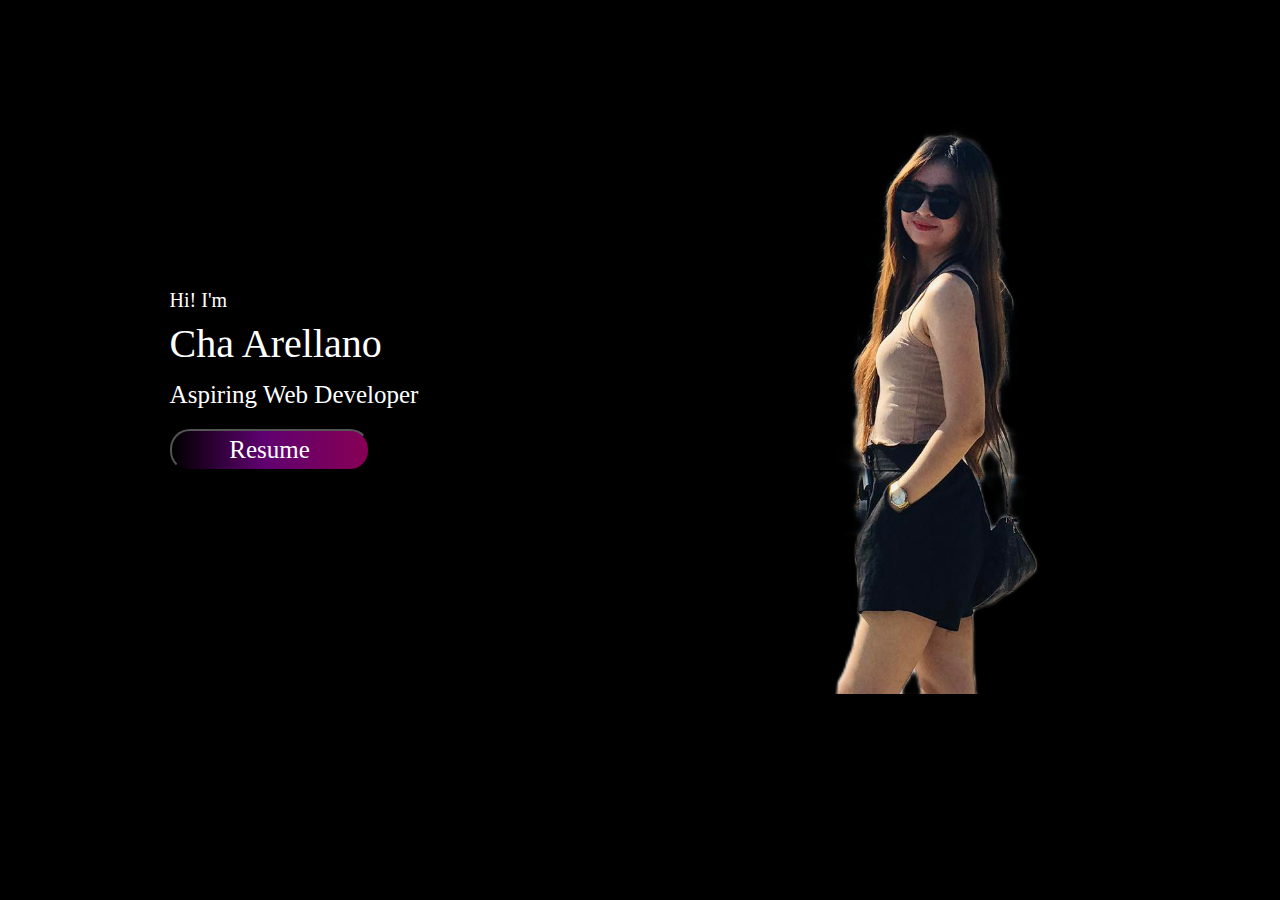
==== index.html @ 51133a8f "added content" ====
<!DOCTYPE html>
<html lang="en">
<head>
    <meta charset="UTF-8">
    <meta http-equiv="X-UA-Compatible" content="IE=edge">
    <meta name="viewport" content="width=device-width, initial-scale=1.0">
    <link href="https://cdn.jsdelivr.net/npm/bootstrap@5.2.3/dist/css/bootstrap.min.css" rel="stylesheet">
  <script src="https://cdn.jsdelivr.net/npm/bootstrap@5.2.3/dist/js/bootstrap.bundle.min.js"></script>
    <title>My Portfolio</title>
    <link rel="stylesheet" href="index.css">
</head>
<body>
    <div class="big-container">
        <div class="row">
            <div class="col-lg-6 header">
                <h5>Hi! I'm</h5>
                <h1>Cha Arellano</h1>
                <p>Aspiring Web Developer</p>
                <button>Resume</button>
            </div>
            <div class="col-lg-6 header2">
                <img src="assets/bg1.png" alt="">
            </div>
        </div>
    </div>
</body>
</html>
---- index.css ----
* {
    margin: 0;
    padding: 0;
    font-family: Georgia, 'Times New Roman', Times, serif;
    box-sizing: border-box;
}

body {
    background: rgb(0, 0, 0);
}
.big-container {
    margin-left: 5%;
    margin-right: 5%;
    margin-top: 5%;
    color: white;
}

.header {
    display: flex;
    flex-direction: column;
    justify-content: center;
    padding-left: 10%;
    font-size: 25px;
}

.header button {
    width: 200px;
    border-radius: 20px;
    color: white;
    background: linear-gradient(90deg, rgba(0,0,0,1) 0%, rgba(96,1,113,1) 47%, rgba(134,0,84,1) 100%);
}

.header2 img {
    width: 100%;
    height: 70vh;
}
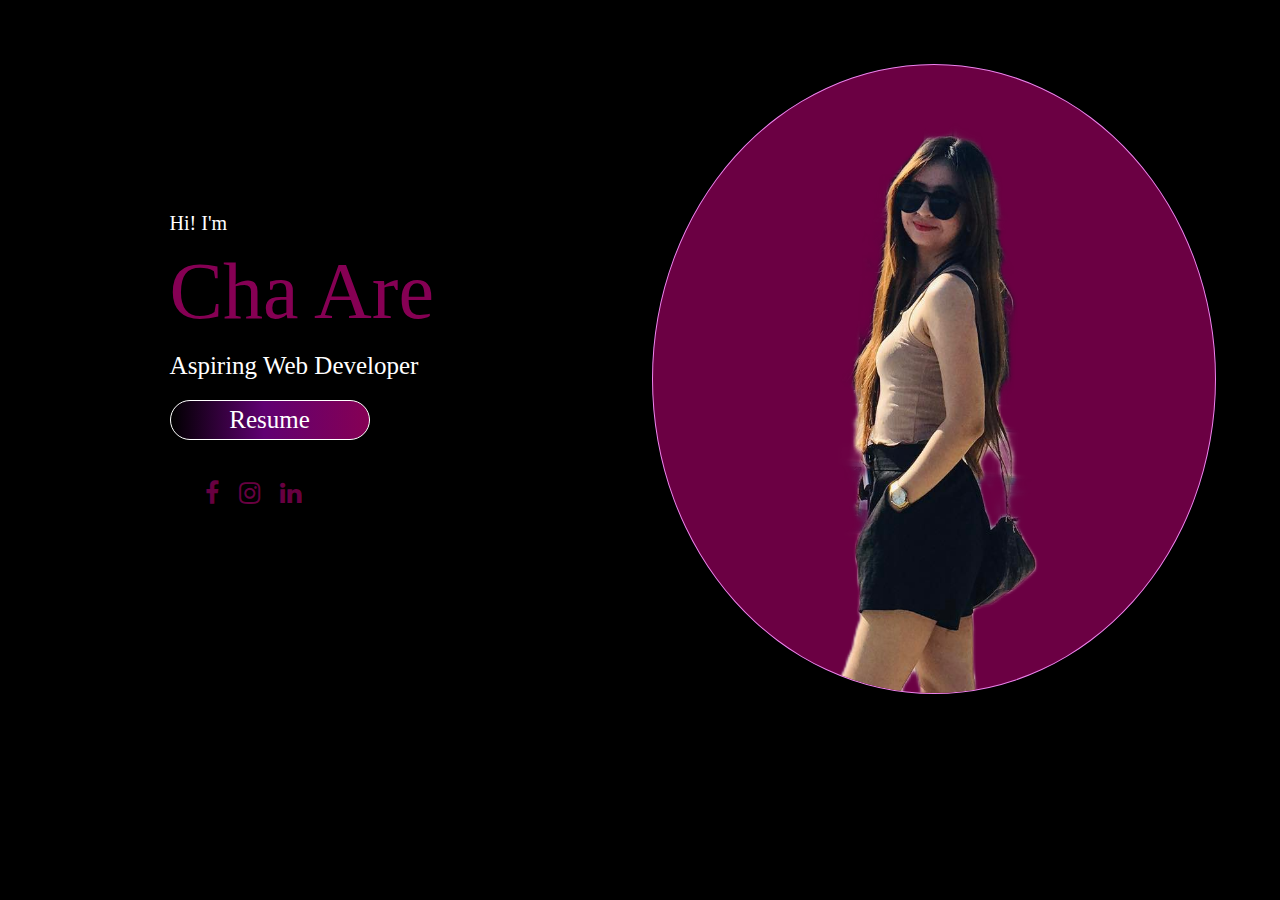
==== commit eb64f900: "added animation" ====
--- a/index.html
+++ b/index.html
@@ -5,7 +5,9 @@
     <meta http-equiv="X-UA-Compatible" content="IE=edge">
     <meta name="viewport" content="width=device-width, initial-scale=1.0">
     <link href="https://cdn.jsdelivr.net/npm/bootstrap@5.2.3/dist/css/bootstrap.min.css" rel="stylesheet">
+    <link rel="stylesheet" href="https://cdnjs.cloudflare.com/ajax/libs/font-awesome/4.7.0/css/font-awesome.min.css">
   <script src="https://cdn.jsdelivr.net/npm/bootstrap@5.2.3/dist/js/bootstrap.bundle.min.js"></script>
+  
     <title>My Portfolio</title>
     <link rel="stylesheet" href="index.css">
 </head>
@@ -14,14 +16,32 @@
         <div class="row">
             <div class="col-lg-6 header">
                 <h5>Hi! I'm</h5>
-                <h1>Cha Arellano</h1>
+                <h1 id="text"></h1>
                 <p>Aspiring Web Developer</p>
                 <button>Resume</button>
+                <div class="icons">
+                    <a href="http://"><i class="fa fa-facebook" aria-hidden="true"></i></a>
+                    <a href="http://"><i class="fa fa-instagram" aria-hidden="true"></i></a>
+                    <a href="http://"><i class="fa fa-linkedin" aria-hidden="true"></i></a>
+                </div>
             </div>
             <div class="col-lg-6 header2">
                 <img src="assets/bg1.png" alt="">
             </div>
         </div>
     </div>
+
+    <script type="text/javascript">
+                var i = 0, text;
+                text = "Cha Arellano"
+
+                function typing() {
+            if (i < text.length) {
+                document.getElementById("text").innerHTML += text.charAt(i); i++;
+            setTimeout(typing, 100); 
+            }
+        }
+        typing();
+    </script>
 </body>
 </html>--- a/index.css
+++ b/index.css
@@ -23,14 +23,43 @@
     font-size: 25px;
 }
 
+#text {
+    font-size: 80px;
+    color: rgba(134,0,84,1);
+}
+
 .header button {
     width: 200px;
+    border: 1px solid white;
     border-radius: 20px;
     color: white;
     background: linear-gradient(90deg, rgba(0,0,0,1) 0%, rgba(96,1,113,1) 47%, rgba(134,0,84,1) 100%);
 }
 
+.header button:hover {
+    background: transparent;
+    border: 1px solid white;
+    box-shadow: 3px 3px 8px 3px rgba(134,0,84,0.8);
+}
+
+.icons {
+    display: flex;
+    margin: 25px;    
+}
+
+.icons a {
+    padding: 10px;
+    color: rgba(134,0,84,0.8);
+} 
+
+.icons a:hover {
+    color:white;
+}
+
 .header2 img {
     width: 100%;
     height: 70vh;
+    border: 1px solid violet;
+    border-radius: 50%;
+    background: rgba(134,0,84,0.8);
 }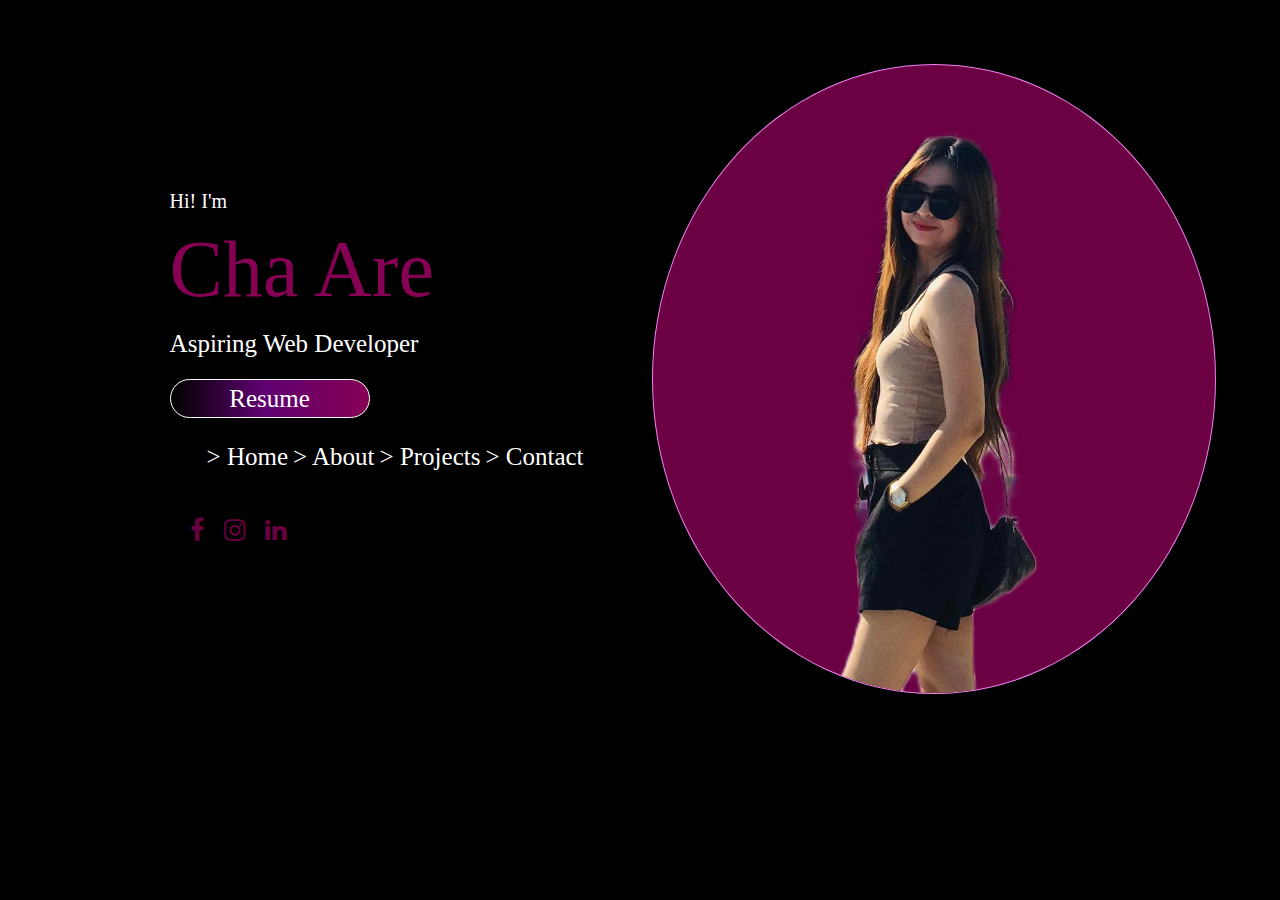
==== commit ffc482e3: "animations" ====
--- a/index.html
+++ b/index.html
@@ -19,6 +19,14 @@
                 <h1 id="text"></h1>
                 <p>Aspiring Web Developer</p>
                 <button>Resume</button>
+                <div class="nav">
+                    <ul>
+                        <li><a href="http://">> Home</a></li>
+                        <li><a href="http://">> About</a></li>
+                        <li><a href="http://">> Projects</a></li>
+                        <li><a href="http://">> Contact</a></li>
+                    </ul>
+                </div>
                 <div class="icons">
                     <a href="http://"><i class="fa fa-facebook" aria-hidden="true"></i></a>
                     <a href="http://"><i class="fa fa-instagram" aria-hidden="true"></i></a>
--- a/index.css
+++ b/index.css
@@ -34,6 +34,7 @@
     border-radius: 20px;
     color: white;
     background: linear-gradient(90deg, rgba(0,0,0,1) 0%, rgba(96,1,113,1) 47%, rgba(134,0,84,1) 100%);
+    transition: 0.8 ease;
 }
 
 .header button:hover {
@@ -42,14 +43,56 @@
     box-shadow: 3px 3px 8px 3px rgba(134,0,84,0.8);
 }
 
+.nav {
+    margin-top: 20px;
+}
+
+.nav ul {
+    display: flex;
+    flex-wrap: wrap;
+}
+
+.nav ul li {
+    list-style: none;
+    padding-left: 5px;
+}
+
+.nav ul li a {
+    text-decoration: none;
+    color: white;
+    position: relative;
+    display: block;
+    transition: 0.5 ease;
+}
+
+.nav ul li a:before {
+    content: '';
+    position: absolute;
+    left: 0;
+    bottom: 0;
+    width: 0;
+    height: 3px;
+    background:  rgba(134,0,84,0.9);
+
+    transition: width .5s;
+}
+.nav ul li a:hover:before {
+    width: 100%;
+}
+
+.nav ul li a:hover {
+    color: rgba(134,0,84,0.9);
+}
+
 .icons {
     display: flex;
-    margin: 25px;    
+    margin: 10px;    
 }
 
 .icons a {
     padding: 10px;
     color: rgba(134,0,84,0.8);
+    transition: 0.3 ease;
 } 
 
 .icons a:hover {
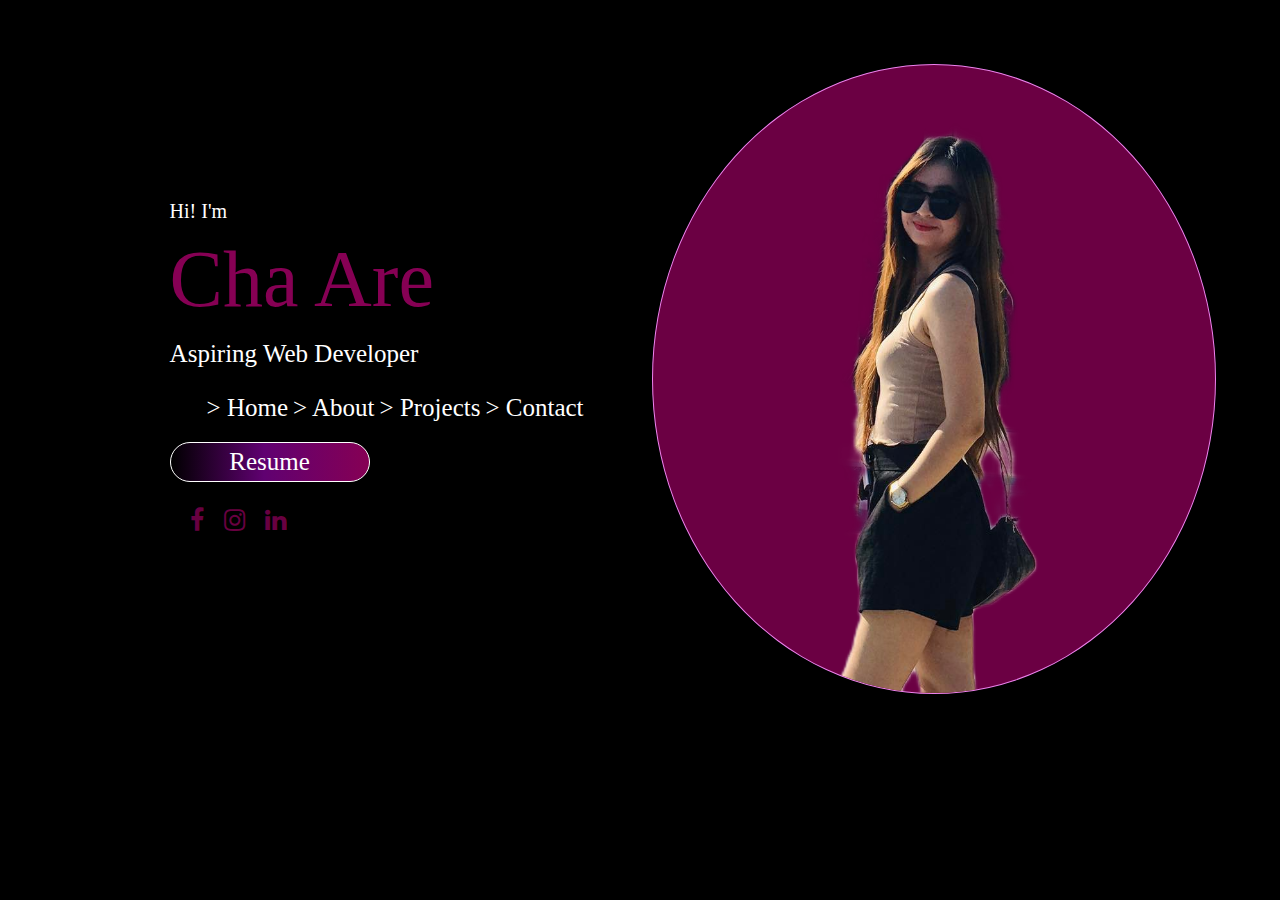
==== commit 57d24393: "edit text" ====
--- a/index.html
+++ b/index.html
@@ -18,7 +18,6 @@
                 <h5>Hi! I'm</h5>
                 <h1 id="text"></h1>
                 <p>Aspiring Web Developer</p>
-                <button>Resume</button>
                 <div class="nav">
                     <ul>
                         <li><a href="http://">> Home</a></li>
@@ -27,6 +26,7 @@
                         <li><a href="http://">> Contact</a></li>
                     </ul>
                 </div>
+                <button>Resume</button>
                 <div class="icons">
                     <a href="http://"><i class="fa fa-facebook" aria-hidden="true"></i></a>
                     <a href="http://"><i class="fa fa-instagram" aria-hidden="true"></i></a>
--- a/index.css
+++ b/index.css
@@ -43,9 +43,7 @@
     box-shadow: 3px 3px 8px 3px rgba(134,0,84,0.8);
 }
 
-.nav {
-    margin-top: 20px;
-}
+
 
 .nav ul {
     display: flex;
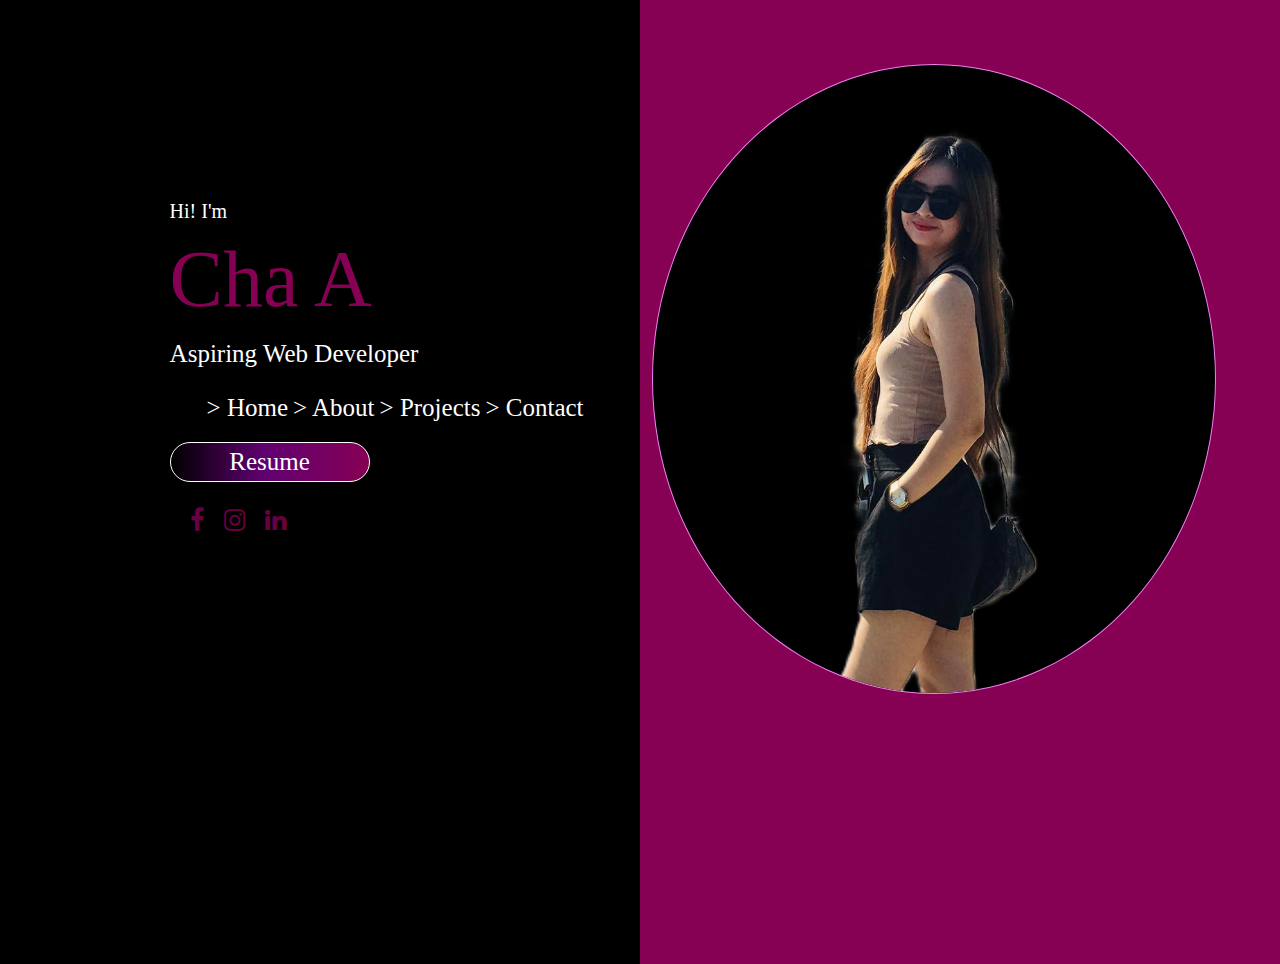
==== commit 78194a68: "edit links" ====
--- a/index.html
+++ b/index.html
@@ -20,7 +20,7 @@
                 <p>Aspiring Web Developer</p>
                 <div class="nav">
                     <ul>
-                        <li><a href="http://">> Home</a></li>
+                        <li><a class="" href="http://" >> Home</a></li>
                         <li><a href="http://">> About</a></li>
                         <li><a href="http://">> Projects</a></li>
                         <li><a href="http://">> Contact</a></li>
@@ -28,9 +28,9 @@
                 </div>
                 <button>Resume</button>
                 <div class="icons">
-                    <a href="http://"><i class="fa fa-facebook" aria-hidden="true"></i></a>
-                    <a href="http://"><i class="fa fa-instagram" aria-hidden="true"></i></a>
-                    <a href="http://"><i class="fa fa-linkedin" aria-hidden="true"></i></a>
+                    <a href="https://www.facebook.com/charmaynn"><i class="fa fa-facebook" aria-hidden="true"></i></a>
+                    <a href="https://www.instagram.com/chacchiee/"><i class="fa fa-instagram" aria-hidden="true"></i></a>
+                    <a href="https://github.com/Shizuku22"><i class="fa fa-linkedin" aria-hidden="true"></i></a>
                 </div>
             </div>
             <div class="col-lg-6 header2">
@@ -46,7 +46,7 @@
                 function typing() {
             if (i < text.length) {
                 document.getElementById("text").innerHTML += text.charAt(i); i++;
-            setTimeout(typing, 100); 
+            setTimeout(typing, 150); 
             }
         }
         typing();
--- a/index.css
+++ b/index.css
@@ -6,7 +6,14 @@
 }
 
 body {
-    background: rgb(0, 0, 0);
+    height: 100vh;
+    background: linear-gradient(
+        to left,
+        #860054 0%,
+        #860054 50%,
+        #000000 50%,
+        #000000 100%
+    );
 }
 .big-container {
     margin-left: 5%;
@@ -25,7 +32,7 @@
 
 #text {
     font-size: 80px;
-    color: rgba(134,0,84,1);
+    color: #860054;
 }
 
 .header button {
@@ -33,7 +40,7 @@
     border: 1px solid white;
     border-radius: 20px;
     color: white;
-    background: linear-gradient(90deg, rgba(0,0,0,1) 0%, rgba(96,1,113,1) 47%, rgba(134,0,84,1) 100%);
+    background: linear-gradient(90deg, rgba(0,0,0,1) 0%, rgba(96,1,113,1) 47%, #860054 100%);
     transition: 0.8 ease;
 }
 
@@ -102,5 +109,5 @@
     height: 70vh;
     border: 1px solid violet;
     border-radius: 50%;
-    background: rgba(134,0,84,0.8);
+    background: rgb(0, 0, 0);
 }